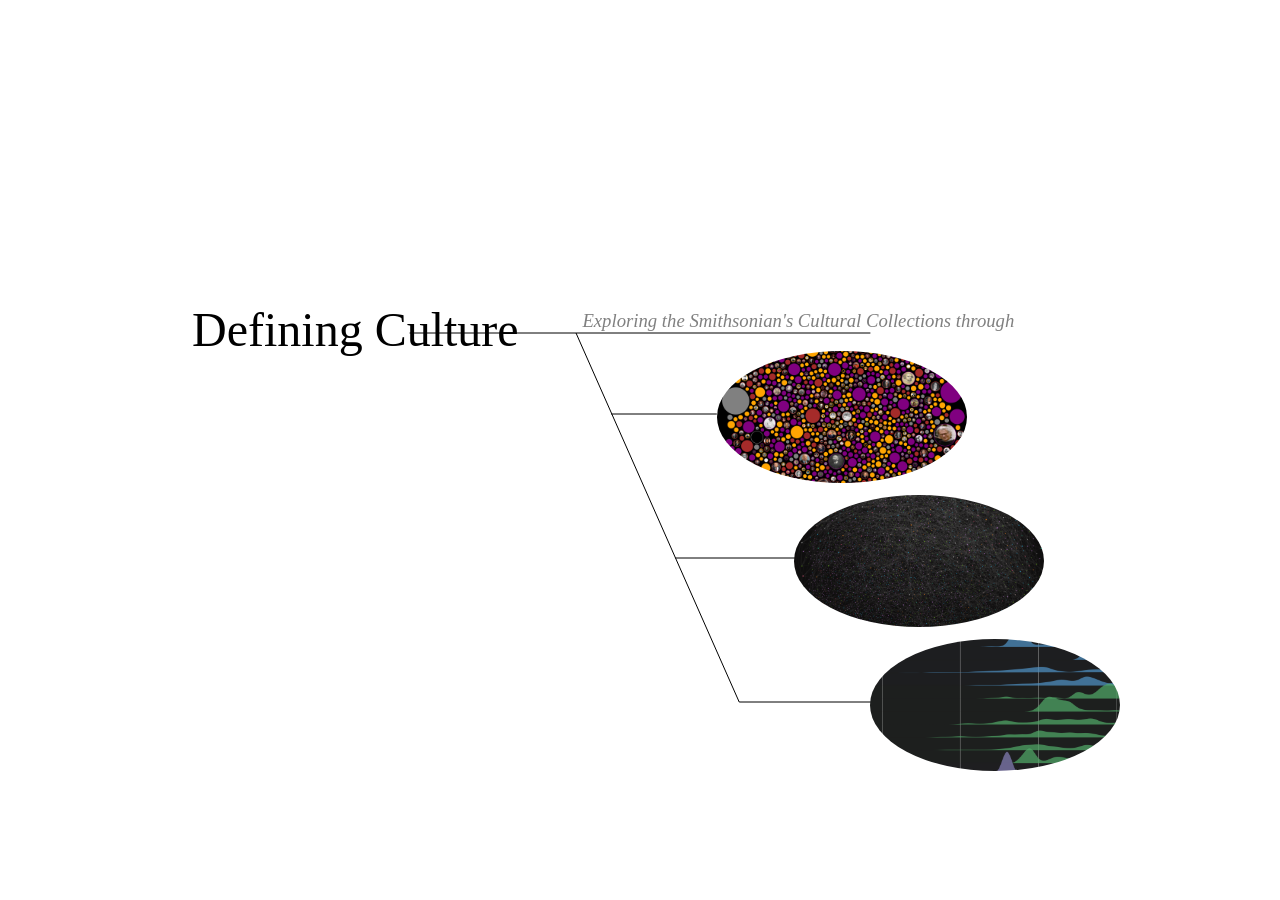
==== index.html @ 465c381f "adding landing page" ====
<!DOCTYPE html>
<meta charset="utf-8">

<!-- Style -->
<style>
	body{
		height: 1000;
		width: 1000;
		margin:0; 
		padding:0; 
		overflow:hidden;
	}

	svg{
		position:fixed; 
		width: 100%;
		height: 100%;
	}

	h1{
	margin-bottom: .1em;
  	font-size: 3em;
  	font-weight: normal;
  	position: fixed;
  	top: 30%;
  	left: 15%;
  	}

  	h3.intro{
  	margin-top: .2em;
  	margin-bottom: .2em;
  	font-weight: normal;
  	font-style: italic;
  	color: grey;
  	position: fixed;
    top: 34%;
  	left: 45.5%;
  }

    	h3.people{
  	margin-top: .2em;
  	margin-bottom: .2em;
  	font-weight: normal;
  	font-style: italic;
  	color: grey;
  	position: fixed;
    top: 44%;
  	left: 70%;
  }

      	h3.topics{
  	margin-top: .2em;
  	margin-bottom: .2em;
  	font-weight: normal;
  	font-style: italic;
  	color: grey;
  	position: fixed;
    top: 60%;
  	left: 76%;
  }

        h3.time{
  	margin-top: .2em;
  	margin-bottom: .2em;
  	font-weight: normal;
  	font-style: italic;
  	color: grey;
  	position: fixed;
    top: 76%;
  	left: 82%;
  }

  .namesImg{
  	border-radius:50%;
    position: fixed;
    overflow:hidden;
    object-fit: cover;
    top: 39%;
  	left: 56%;
  width: 250px;
  height: 132px;
  background:transparent url("namesStill.png") center no-repeat;
  background-size: 110%;
  }

  .namesImg:hover
{
  background-image: url("namesBlowup.gif");
   animation-iteration-count: infinite;
}

.topicsImg{
  	border-radius:50%;
    position: fixed;
    overflow:hidden;
    object-fit: cover;
    top: 55%;
  	left: 62%;
  width: 250px;
  height: 132px;
  background:transparent url("topicsStill.png") center no-repeat;
  background-size: 110%;
  }

  .topicsImg:hover
{
  background-image: url("topicsBlowup.gif");
   animation-iteration-count: infinite;
}

.timeImg{
  	border-radius:50%;
    position: fixed;
    overflow:hidden;
    object-fit: cover;
    top: 71%;
  	left: 68%;
  width: 250px;
  height: 132px;
  background:transparent url("timeBlack.png") center no-repeat;
  background-size: 110%;
  }

  .timeImg:hover
{
  background-image: url("timeWhite.png");
   animation-iteration-count: infinite;
}
</style>
<body>
<h1>Defining Culture</h1>
<h3 class="intro">Exploring the Smithsonian's Cultural Collections through</h3>
<h3 class="people">People</h3>
<h3 class="topics">Topics</h3>
<h3 class="time">Time</h3>

<svg>
  <!-- main straight line -->
  <line x1="32%" y1="37%" x2="45%" y2="37%" stroke="black" />
  <!-- slope down line -->
  <line x1="45%" y1="37%" x2="57.75%" y2="78%" stroke="black" />
  <!-- first intro line -->
  <line x1="45%" y1="37%" x2="68%" y2="37%" stroke="black" />
  <!-- first node line -->
  <line x1="47.75%" y1="46%" x2="56%" y2="46%" stroke="black" />
  <!-- second node line -->
  <line x1="52.75%" y1="62%" x2="65%" y2="62%" stroke="black" />
  <!-- third node line -->
  <line x1="57.75%" y1="78%" x2="70%" y2="78%" stroke="black" />

  <!-- If you do not specify the stroke
       color the line will not be visible -->
</svg>
<a href="https://justinkraus.github.io/si_meta/names/"><div class="namesImg"></div></a>
<a href="https://justinkraus.github.io/si_meta/topics/"><div class="topicsImg"></div></a>
<a href="https://justinkraus.github.io/si_meta/years/"><div class="timeImg"></div></a>
</body>
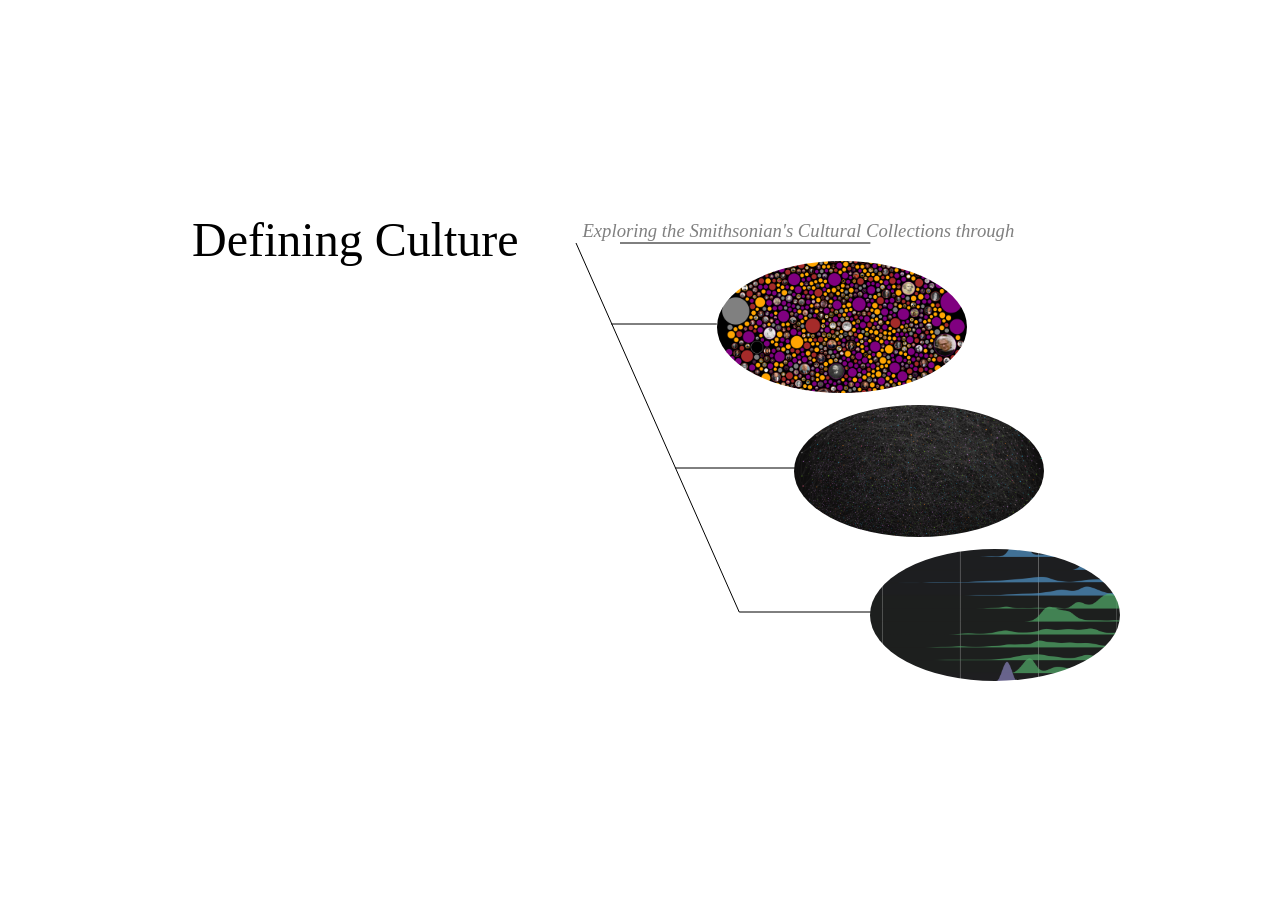
==== commit dd66ab71: "svg mods" ====
--- a/index.html
+++ b/index.html
@@ -6,10 +6,12 @@
 	body{
 		height: 1000;
 		width: 1000;
-		margin:0; 
+		margin:auto auto; 
 		padding:0; 
-		overflow:hidden;
+		display: block;
+/*		overflow:hidden;*/
 	}
+
 
 	svg{
 		position:fixed; 
@@ -17,12 +19,17 @@
 		height: 100%;
 	}
 
+
 	h1{
-	margin-bottom: .1em;
+/*	margin-bottom: .1em;*/
   	font-size: 3em;
   	font-weight: normal;
   	position: fixed;
-  	top: 30%;
+  	float: left;
+  	text-align: left;
+/*  	margin-bottom: 20px;
+  margin-top: 20px;*/
+  	top: 20%;
   	left: 15%;
   	}
 
@@ -33,7 +40,7 @@
   	font-style: italic;
   	color: grey;
   	position: fixed;
-    top: 34%;
+    top: 24%;
   	left: 45.5%;
   }
 
@@ -44,7 +51,7 @@
   	font-style: italic;
   	color: grey;
   	position: fixed;
-    top: 44%;
+    top: 34%;
   	left: 70%;
   }
 
@@ -55,7 +62,7 @@
   	font-style: italic;
   	color: grey;
   	position: fixed;
-    top: 60%;
+    top: 50%;
   	left: 76%;
   }
 
@@ -66,7 +73,7 @@
   	font-style: italic;
   	color: grey;
   	position: fixed;
-    top: 76%;
+    top: 66%;
   	left: 82%;
   }
 
@@ -75,7 +82,7 @@
     position: fixed;
     overflow:hidden;
     object-fit: cover;
-    top: 39%;
+    top: 29%;
   	left: 56%;
   width: 250px;
   height: 132px;
@@ -94,7 +101,7 @@
     position: fixed;
     overflow:hidden;
     object-fit: cover;
-    top: 55%;
+    top: 45%;
   	left: 62%;
   width: 250px;
   height: 132px;
@@ -113,7 +120,7 @@
     position: fixed;
     overflow:hidden;
     object-fit: cover;
-    top: 71%;
+    top: 61%;
   	left: 68%;
   width: 250px;
   height: 132px;
@@ -133,20 +140,19 @@
 <h3 class="people">People</h3>
 <h3 class="topics">Topics</h3>
 <h3 class="time">Time</h3>
-
 <svg>
   <!-- main straight line -->
-  <line x1="32%" y1="37%" x2="45%" y2="37%" stroke="black" />
+  <line x1="620px" y1="27%" x2="68%" y2="27%" stroke="black" />
   <!-- slope down line -->
-  <line x1="45%" y1="37%" x2="57.75%" y2="78%" stroke="black" />
+  <line x1="45%" y1="27%" x2="57.75%" y2="68%" stroke="black" />
   <!-- first intro line -->
-  <line x1="45%" y1="37%" x2="68%" y2="37%" stroke="black" />
+<!--   <line x1="45%" y1="27%" x2="68%" y2="27%" stroke="black" /> -->
   <!-- first node line -->
-  <line x1="47.75%" y1="46%" x2="56%" y2="46%" stroke="black" />
+  <line x1="47.75%" y1="36%" x2="56%" y2="36%" stroke="black" />
   <!-- second node line -->
-  <line x1="52.75%" y1="62%" x2="65%" y2="62%" stroke="black" />
+  <line x1="52.75%" y1="52%" x2="65%" y2="52%" stroke="black" />
   <!-- third node line -->
-  <line x1="57.75%" y1="78%" x2="70%" y2="78%" stroke="black" />
+  <line x1="57.75%" y1="68%" x2="70%" y2="68%" stroke="black" />
 
   <!-- If you do not specify the stroke
        color the line will not be visible -->
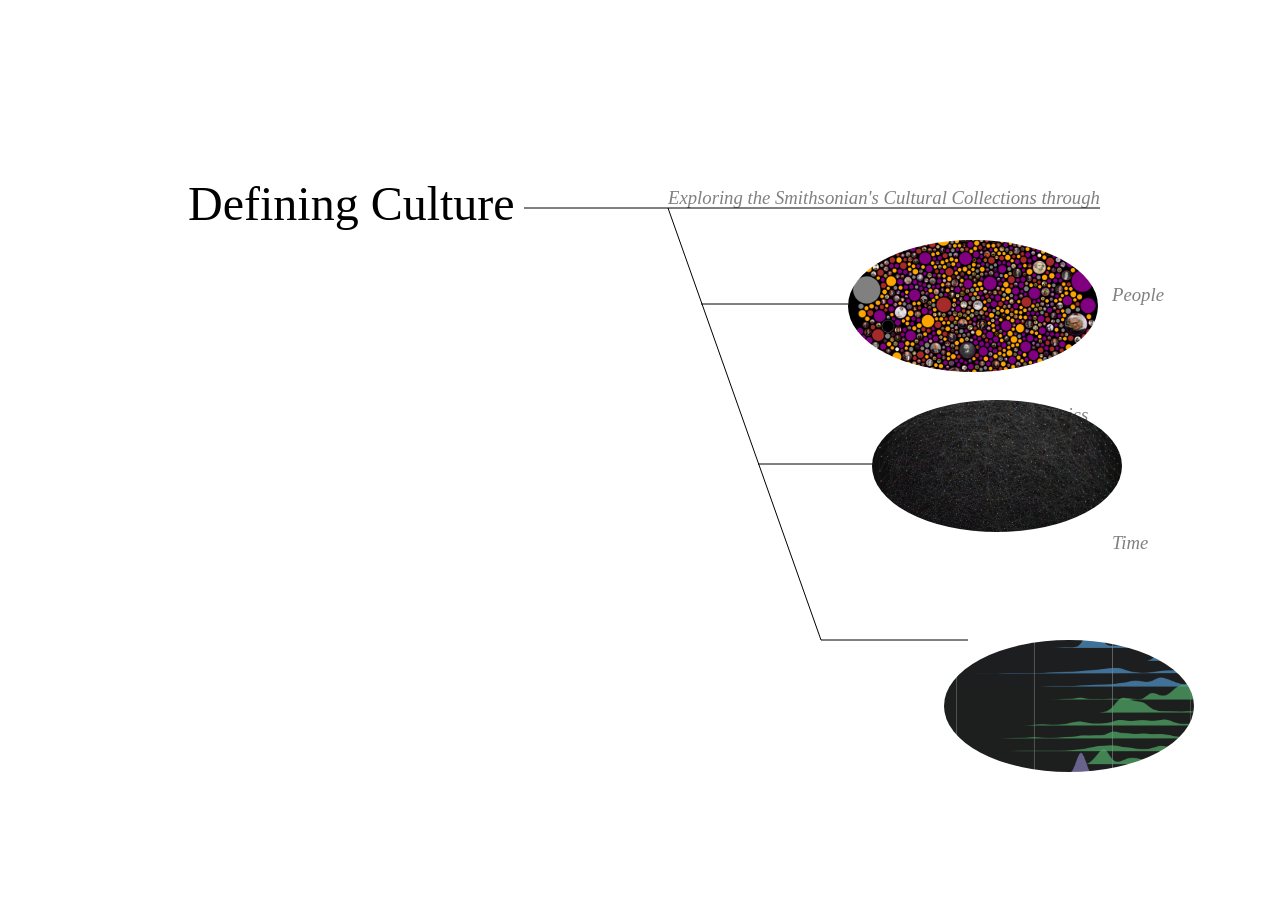
==== commit cdeba064: "more css and html positions" ====
--- a/index.html
+++ b/index.html
@@ -12,9 +12,18 @@
 /*		overflow:hidden;*/
 	}
 
+	.container{
+		position: relative;
+		height: 800px;
+		width: 1200px;
+		left: 10%;
+		top: 10%;
+		bottom: 10%;
+/*		background-color: blue;*/
+	}
 
 	svg{
-		position:fixed; 
+		position:absolute; 
 		width: 100%;
 		height: 100%;
 	}
@@ -24,24 +33,22 @@
 /*	margin-bottom: .1em;*/
   	font-size: 3em;
   	font-weight: normal;
-  	position: fixed;
+  	position: absolute;
   	float: left;
   	text-align: left;
 /*  	margin-bottom: 20px;
   margin-top: 20px;*/
-  	top: 20%;
-  	left: 15%;
+  	top: 18%;
+  	left: 5%;
   	}
 
   	h3.intro{
-  	margin-top: .2em;
-  	margin-bottom: .2em;
   	font-weight: normal;
   	font-style: italic;
   	color: grey;
-  	position: fixed;
-    top: 24%;
-  	left: 45.5%;
+  	position: absolute;
+    top: 21%;
+  	left: 45%;
   }
 
     	h3.people{
@@ -50,9 +57,9 @@
   	font-weight: normal;
   	font-style: italic;
   	color: grey;
-  	position: fixed;
-    top: 34%;
-  	left: 70%;
+  	position: absolute;
+    top: 35%;
+  	left: 82%;
   }
 
       	h3.topics{
@@ -61,7 +68,7 @@
   	font-weight: normal;
   	font-style: italic;
   	color: grey;
-  	position: fixed;
+  	position: absolute;
     top: 50%;
   	left: 76%;
   }
@@ -72,18 +79,18 @@
   	font-weight: normal;
   	font-style: italic;
   	color: grey;
-  	position: fixed;
+  	position: absolute;
     top: 66%;
   	left: 82%;
   }
 
   .namesImg{
   	border-radius:50%;
-    position: fixed;
+    position: absolute;
     overflow:hidden;
     object-fit: cover;
-    top: 29%;
-  	left: 56%;
+    top: 30%;
+  	left: 60%;
   width: 250px;
   height: 132px;
   background:transparent url("namesStill.png") center no-repeat;
@@ -98,10 +105,10 @@
 
 .topicsImg{
   	border-radius:50%;
-    position: fixed;
+    position: absolute;
     overflow:hidden;
     object-fit: cover;
-    top: 45%;
+    top: 50%;
   	left: 62%;
   width: 250px;
   height: 132px;
@@ -117,10 +124,10 @@
 
 .timeImg{
   	border-radius:50%;
-    position: fixed;
+    position: absolute;
     overflow:hidden;
     object-fit: cover;
-    top: 61%;
+    top: 80%;
   	left: 68%;
   width: 250px;
   height: 132px;
@@ -135,6 +142,7 @@
 }
 </style>
 <body>
+<div class="container">
 <h1>Defining Culture</h1>
 <h3 class="intro">Exploring the Smithsonian's Cultural Collections through</h3>
 <h3 class="people">People</h3>
@@ -142,17 +150,17 @@
 <h3 class="time">Time</h3>
 <svg>
   <!-- main straight line -->
-  <line x1="620px" y1="27%" x2="68%" y2="27%" stroke="black" />
+  <line x1="33%" y1="26%" x2="81%" y2="26%" stroke="black" />
   <!-- slope down line -->
-  <line x1="45%" y1="27%" x2="57.75%" y2="68%" stroke="black" />
+  <line x1="45%" y1="26%" x2="57.75%" y2="80%" stroke="black" />
   <!-- first intro line -->
 <!--   <line x1="45%" y1="27%" x2="68%" y2="27%" stroke="black" /> -->
   <!-- first node line -->
-  <line x1="47.75%" y1="36%" x2="56%" y2="36%" stroke="black" />
+  <line x1="47.75%" y1="38%" x2="60%" y2="38%" stroke="black" />
   <!-- second node line -->
-  <line x1="52.75%" y1="52%" x2="65%" y2="52%" stroke="black" />
+  <line x1="52.5%" y1="58%" x2="66%" y2="58%" stroke="black" />
   <!-- third node line -->
-  <line x1="57.75%" y1="68%" x2="70%" y2="68%" stroke="black" />
+  <line x1="57.75%" y1="80%" x2="70%" y2="80%" stroke="black" />
 
   <!-- If you do not specify the stroke
        color the line will not be visible -->
@@ -160,4 +168,5 @@
 <a href="https://justinkraus.github.io/si_meta/names/"><div class="namesImg"></div></a>
 <a href="https://justinkraus.github.io/si_meta/topics/"><div class="topicsImg"></div></a>
 <a href="https://justinkraus.github.io/si_meta/years/"><div class="timeImg"></div></a>
+</div>
 </body>
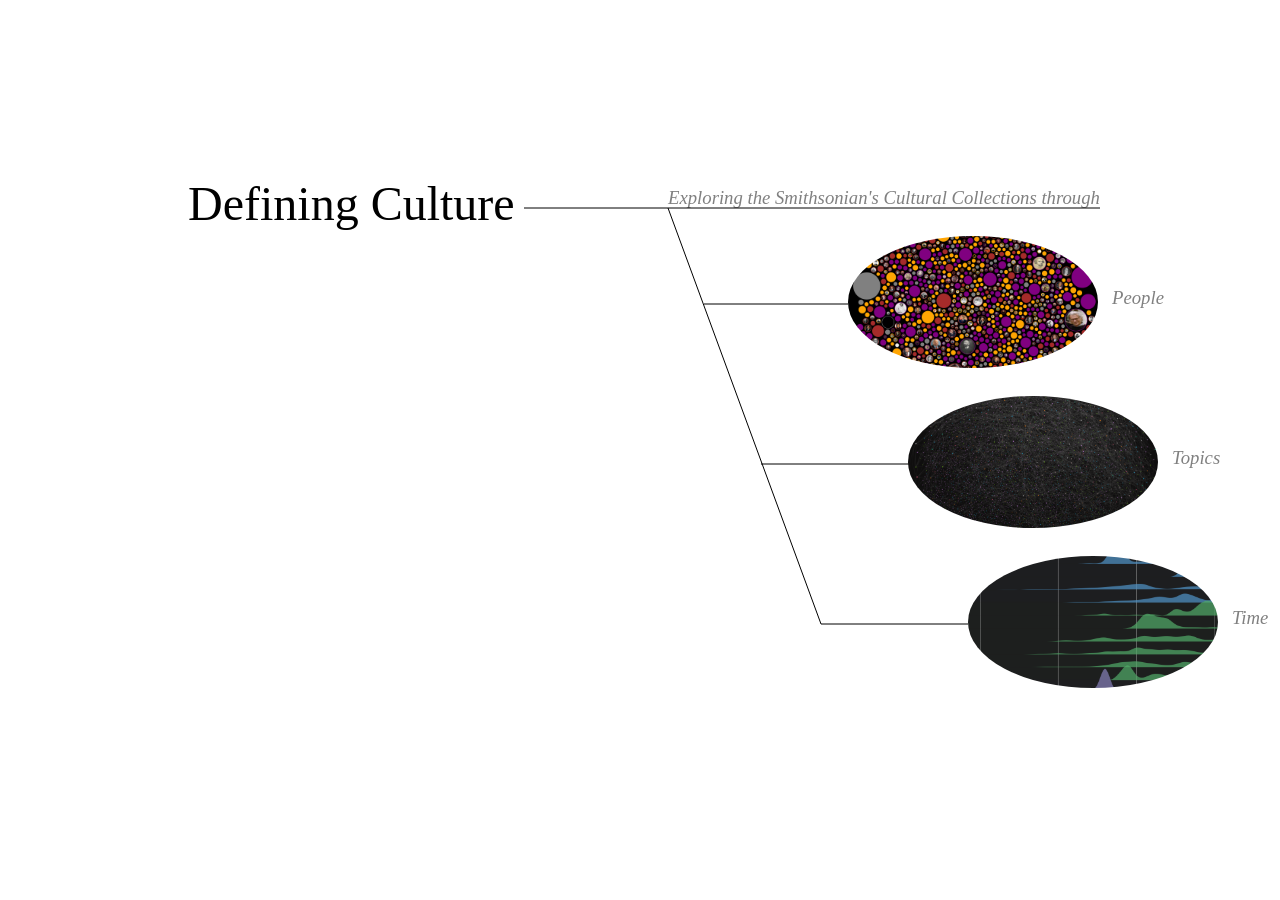
==== commit 5638428c: "final formats on landing, add new imgs" ====
--- a/index.html
+++ b/index.html
@@ -52,36 +52,30 @@
   }
 
     	h3.people{
-  	margin-top: .2em;
-  	margin-bottom: .2em;
   	font-weight: normal;
   	font-style: italic;
   	color: grey;
   	position: absolute;
-    top: 35%;
+    top: 33.5%;
   	left: 82%;
   }
 
       	h3.topics{
-  	margin-top: .2em;
-  	margin-bottom: .2em;
   	font-weight: normal;
   	font-style: italic;
   	color: grey;
   	position: absolute;
-    top: 50%;
-  	left: 76%;
+    top: 53.5%;
+  	left: 87%;
   }
 
         h3.time{
-  	margin-top: .2em;
-  	margin-bottom: .2em;
   	font-weight: normal;
   	font-style: italic;
   	color: grey;
   	position: absolute;
-    top: 66%;
-  	left: 82%;
+    top: 73.5%;
+  	left: 92%;
   }
 
   .namesImg{
@@ -89,7 +83,7 @@
     position: absolute;
     overflow:hidden;
     object-fit: cover;
-    top: 30%;
+    top: 29.5%;
   	left: 60%;
   width: 250px;
   height: 132px;
@@ -99,7 +93,7 @@
 
   .namesImg:hover
 {
-  background-image: url("namesBlowup.gif");
+  background-image: url("namesBlowup.png");
    animation-iteration-count: infinite;
 }
 
@@ -108,8 +102,8 @@
     position: absolute;
     overflow:hidden;
     object-fit: cover;
-    top: 50%;
-  	left: 62%;
+    top: 49.5%;
+  	left: 65%;
   width: 250px;
   height: 132px;
   background:transparent url("topicsStill.png") center no-repeat;
@@ -118,7 +112,7 @@
 
   .topicsImg:hover
 {
-  background-image: url("topicsBlowup.gif");
+  background-image: url("topicsBlowup.png");
    animation-iteration-count: infinite;
 }
 
@@ -127,8 +121,8 @@
     position: absolute;
     overflow:hidden;
     object-fit: cover;
-    top: 80%;
-  	left: 68%;
+    top: 69.5%;
+  	left: 70%;
   width: 250px;
   height: 132px;
   background:transparent url("timeBlack.png") center no-repeat;
@@ -152,15 +146,15 @@
   <!-- main straight line -->
   <line x1="33%" y1="26%" x2="81%" y2="26%" stroke="black" />
   <!-- slope down line -->
-  <line x1="45%" y1="26%" x2="57.75%" y2="80%" stroke="black" />
+  <line x1="45%" y1="26%" x2="57.75%" y2="78%" stroke="black" />
   <!-- first intro line -->
 <!--   <line x1="45%" y1="27%" x2="68%" y2="27%" stroke="black" /> -->
   <!-- first node line -->
-  <line x1="47.75%" y1="38%" x2="60%" y2="38%" stroke="black" />
+  <line x1="48%" y1="38%" x2="60%" y2="38%" stroke="black" />
   <!-- second node line -->
-  <line x1="52.5%" y1="58%" x2="66%" y2="58%" stroke="black" />
+  <line x1="52.75%" y1="58%" x2="66%" y2="58%" stroke="black" />
   <!-- third node line -->
-  <line x1="57.75%" y1="80%" x2="70%" y2="80%" stroke="black" />
+  <line x1="57.75%" y1="78%" x2="70%" y2="78%" stroke="black" />
 
   <!-- If you do not specify the stroke
        color the line will not be visible -->
